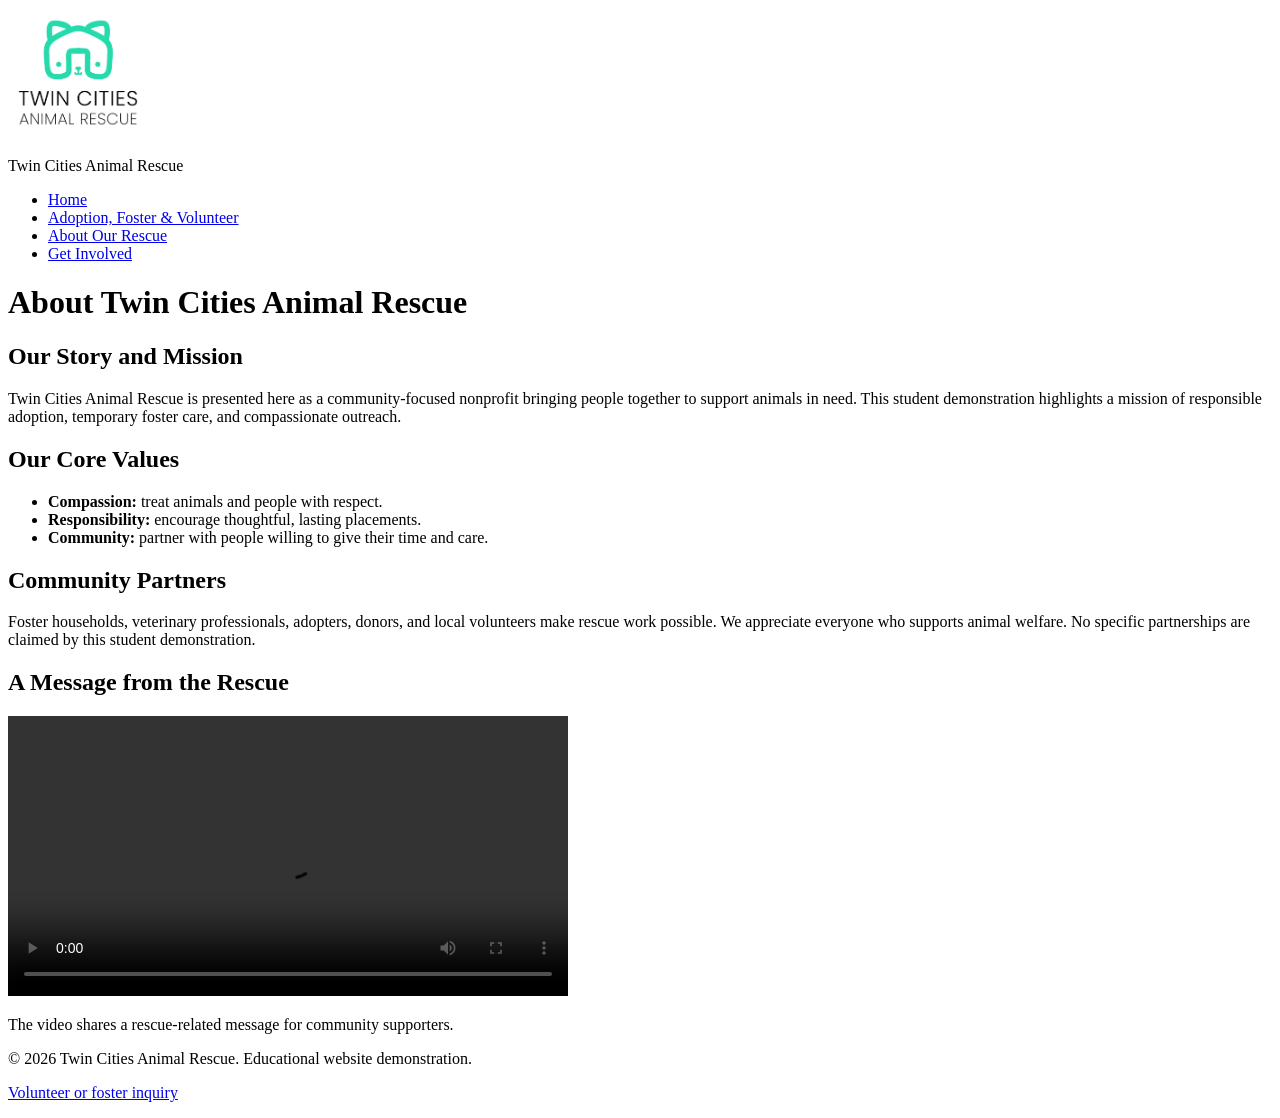
==== about.html @ 67002c98 "Complete Touchstone 2 HTML website" ====
<!DOCTYPE html>
<html lang="en">
<head>
  <meta charset="UTF-8">
  <meta name="viewport" content="width=device-width, initial-scale=1.0">
  <meta name="description" content="Twin Cities Animal Rescue connects pets with caring homes and community support.">
  <title>About | Twin Cities Animal Rescue</title>
</head>
<body>
  <header>
    <a href="index.html"><img src="media/rescue-logo_c.png" alt="Twin Cities Animal Rescue logo" width="140"></a>
    <p>Twin Cities Animal Rescue</p>
    <nav aria-label="Main navigation">
      <ul>
        <li><a href="index.html">Home</a></li>
        <li><a href="services.html">Adoption, Foster &amp; Volunteer</a></li>
        <li><a href="about.html">About Our Rescue</a></li>
        <li><a href="contact.html">Get Involved</a></li>
      </ul>
    </nav>
  </header>
  <main>
    <h1>About Twin Cities Animal Rescue</h1>
    <section aria-labelledby="story-heading">
      <h2 id="story-heading">Our Story and Mission</h2>
      <p>Twin Cities Animal Rescue is presented here as a community-focused nonprofit bringing people together to support animals in need. This student demonstration highlights a mission of responsible adoption, temporary foster care, and compassionate outreach.</p>
    </section>
    <section aria-labelledby="values-heading">
      <h2 id="values-heading">Our Core Values</h2>
      <ul>
        <li><strong>Compassion:</strong> treat animals and people with respect.</li>
        <li><strong>Responsibility:</strong> encourage thoughtful, lasting placements.</li>
        <li><strong>Community:</strong> partner with people willing to give their time and care.</li>
      </ul>
    </section>
    <section aria-labelledby="partners-heading">
      <h2 id="partners-heading">Community Partners</h2>
      <p>Foster households, veterinary professionals, adopters, donors, and local volunteers make rescue work possible. We appreciate everyone who supports animal welfare. No specific partnerships are claimed by this student demonstration.</p>
    </section>
    <section aria-labelledby="video-heading">
      <h2 id="video-heading">A Message from the Rescue</h2>
      <video controls width="560" preload="metadata">
        <source src="media/rescue-message_c.mp4" type="video/mp4">
        Your browser does not support HTML video. Please contact the rescue for information about getting involved.
      </video>
      <p>The video shares a rescue-related message for community supporters.</p>
    </section>
  </main>
  <footer>
    <p>&copy; 2026 Twin Cities Animal Rescue. Educational website demonstration.</p>
    <p><a href="contact.html">Volunteer or foster inquiry</a></p>
  </footer>
</body>
</html>
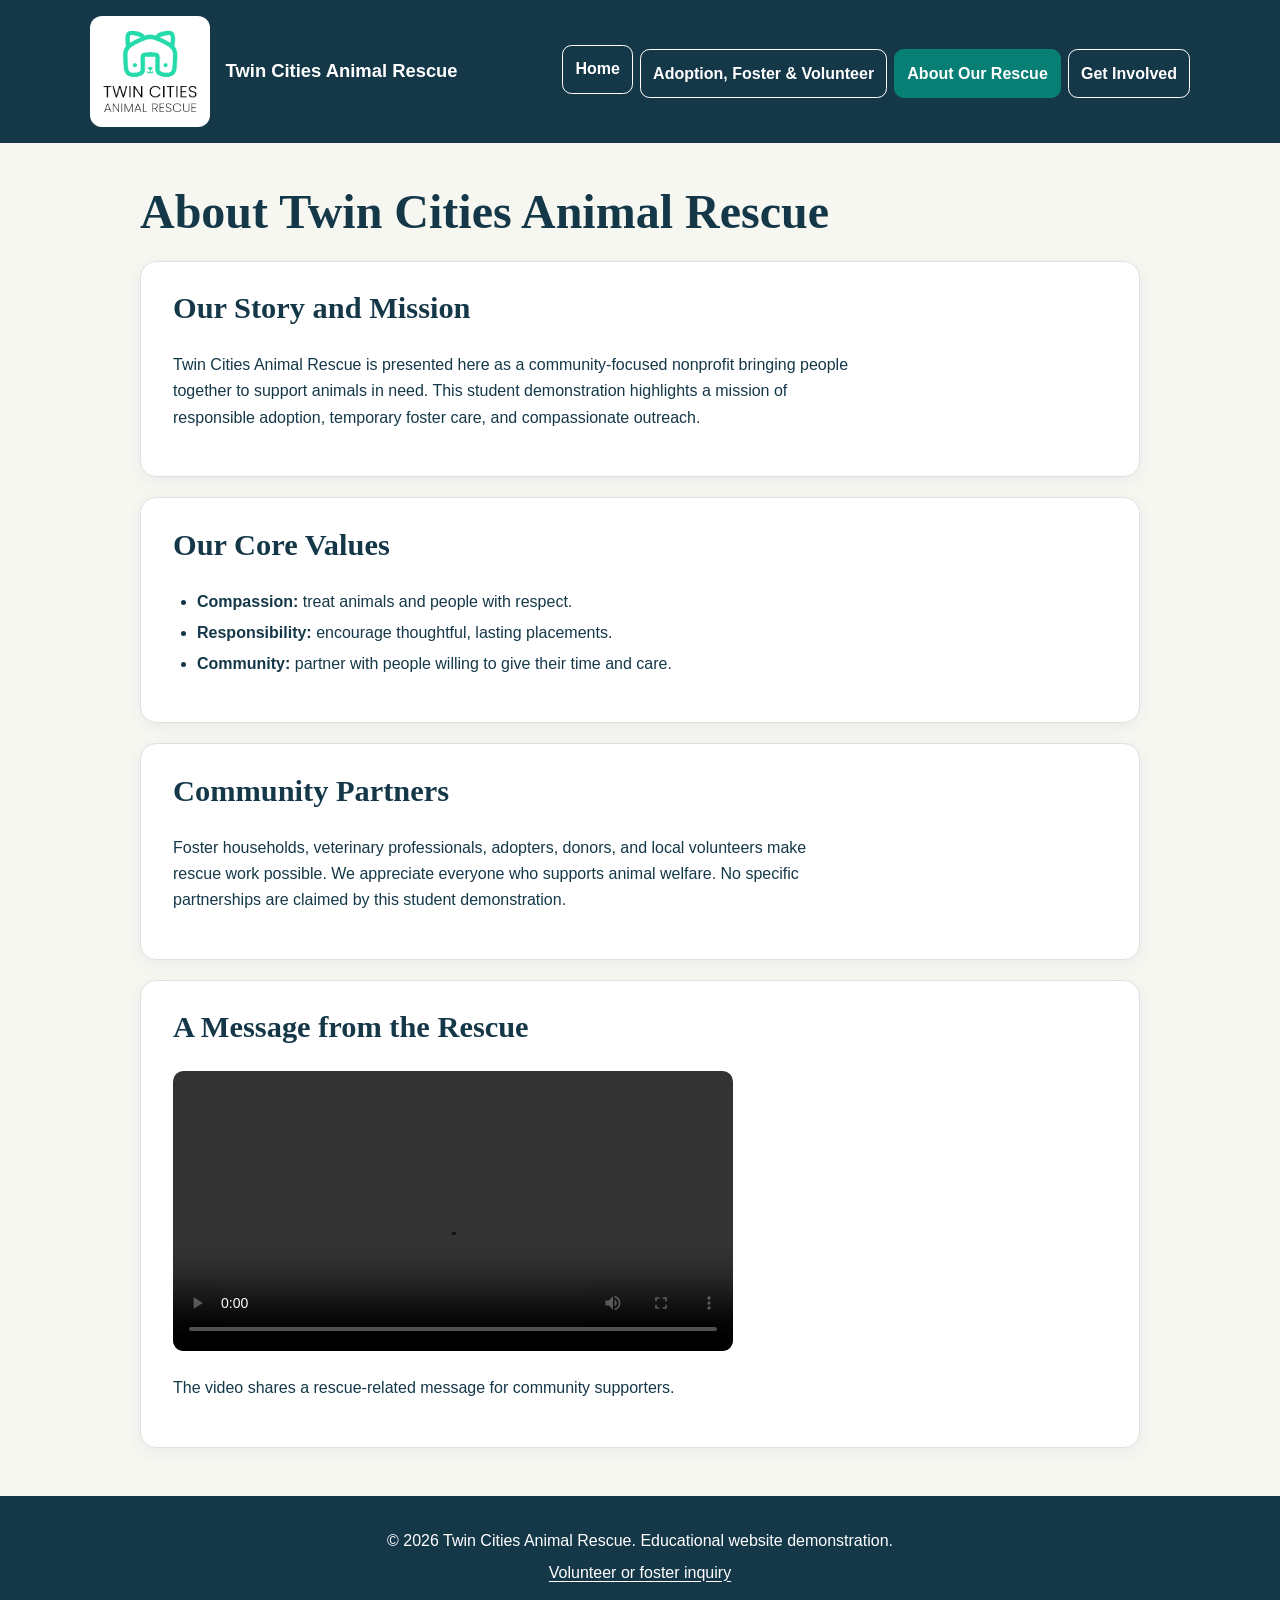
==== commit d0b1c69e: "Complete Touchstone 3 CSS and responsive design" ====
--- a/about.html
+++ b/about.html
@@ -5,6 +5,7 @@
   <meta name="viewport" content="width=device-width, initial-scale=1.0">
   <meta name="description" content="Twin Cities Animal Rescue connects pets with caring homes and community support.">
   <title>About | Twin Cities Animal Rescue</title>
+  <link rel="stylesheet" href="styles.css">
 </head>
 <body>
   <header>
@@ -14,7 +15,7 @@
       <ul>
         <li><a href="index.html">Home</a></li>
         <li><a href="services.html">Adoption, Foster &amp; Volunteer</a></li>
-        <li><a href="about.html">About Our Rescue</a></li>
+        <li><a href="about.html" aria-current="page">About Our Rescue</a></li>
         <li><a href="contact.html">Get Involved</a></li>
       </ul>
     </nav>
--- a/styles.css
+++ b/styles.css
@@ -0,0 +1,53 @@
+/* Twin Cities Animal Rescue • Touchstone 3 • mobile-first design */
+:root { --navy:#153849; --teal:#087f75; --cream:#f7f7f2; --white:#ffffff; }
+* { box-sizing:border-box; }
+html { scroll-behavior:smooth; }
+body { margin:0; background:var(--cream); color:var(--navy); font-family:Arial,Helvetica,sans-serif; line-height:1.65; font-size:1rem; }
+a { color:var(--teal); text-underline-offset:3px; }
+a:hover { text-decoration-thickness:2px; }
+a:focus-visible,button:focus-visible,input:focus-visible,select:focus-visible,textarea:focus-visible { outline:3px solid var(--teal); outline-offset:3px; }
+header { background:var(--navy); color:var(--white); display:flex; flex-direction:column; gap:.5rem; align-items:center; padding:1rem max(1rem,calc((100vw - 1100px)/2)); }
+header > a { display:block; padding:.3rem; background:var(--white); border-radius:.75rem; }
+header img { display:block; max-width:110px; height:auto; }
+header p { font-size:1.15rem; font-weight:700; margin:0; text-align:center; }
+nav { width:100%; }
+nav ul { display:flex; flex-wrap:wrap; justify-content:center; gap:.45rem; list-style:none; margin:.5rem 0 0; padding:0; }
+nav li { flex:1 1 145px; text-align:center; }
+nav a { display:block; color:var(--white); text-decoration:none; font-weight:bold; border:1px solid var(--white); border-radius:.6rem; padding:.65rem .75rem; min-height:44px; }
+nav a:hover, nav a[aria-current="page"] { background:var(--teal); border-color:var(--teal); }
+main { width:min(100% - 2rem,1000px); margin:2rem auto 3rem; }
+h1,h2,h3 { font-family:Georgia,'Times New Roman',serif; line-height:1.2; }
+h1 { font-size:clamp(2rem,4vw,3rem); margin:0 0 1rem; }
+h2 { font-size:clamp(1.35rem,2.5vw,1.9rem); margin-top:0; }
+p,li { max-width:76ch; }
+main > p:first-of-type { font-size:1.12rem; }
+main > picture { display:block; margin:1.5rem 0; }
+img,video { max-width:100%; height:auto; border-radius:.65rem; }
+main > picture img { display:block; width:100%; max-height:420px; object-fit:cover; }
+section { background:var(--white); border:1px solid #d9e4e2; border-radius:1rem; padding:1.25rem; margin:1.25rem 0; box-shadow:0 4px 16px rgba(21,56,73,.06); }
+section > img { display:block; width:min(100%,550px); margin:.75rem 0; }
+figure { margin:1rem 0; } figure img { display:block; } figcaption { font-size:.93rem; margin-top:.45rem; }
+ul,ol { padding-left:1.5rem; }
+li + li { margin-top:.3rem; }
+form { max-width:720px; }
+fieldset { border:1px solid var(--teal); border-radius:.75rem; padding:1rem; margin:1.1rem 0; min-width:0; }
+legend { font-weight:700; padding:0 .35rem; }
+label { font-weight:600; display:inline-block; margin-bottom:.3rem; }
+input,select,textarea { width:100%; max-width:100%; min-height:44px; padding:.65rem .7rem; color:var(--navy); background:var(--white); border:1px solid var(--navy); border-radius:.45rem; font:inherit; }
+textarea { min-height:110px; resize:vertical; }
+button,input[type="submit"],input[type="reset"] { background:var(--teal); color:var(--white); cursor:pointer; width:auto; padding:.7rem 1.2rem; border:2px solid var(--teal); font-weight:bold; border-radius:.5rem; min-height:44px; }
+button:hover,input[type="submit"]:hover { background:var(--navy); border-color:var(--navy); }
+footer { background:var(--navy); color:var(--white); padding:1.75rem 1rem; text-align:center; }
+footer p { margin:.3rem auto; } footer a { color:var(--white); }
+@media (min-width:760px) {
+ header { flex-direction:row; justify-content:space-between; flex-wrap:wrap; gap:1rem; }
+ header > a { flex:0 0 auto; }
+ header p { text-align:left; }
+ nav { flex:1 1 560px; width:auto; }
+ nav ul { justify-content:flex-end; margin:0; }
+ nav li { flex:0 1 auto; }
+ main { margin-top:2.5rem; }
+ section { padding:1.8rem 2rem; }
+ main > picture img { max-height:480px; }
+}
+@media (prefers-reduced-motion:reduce) { html { scroll-behavior:auto; } }
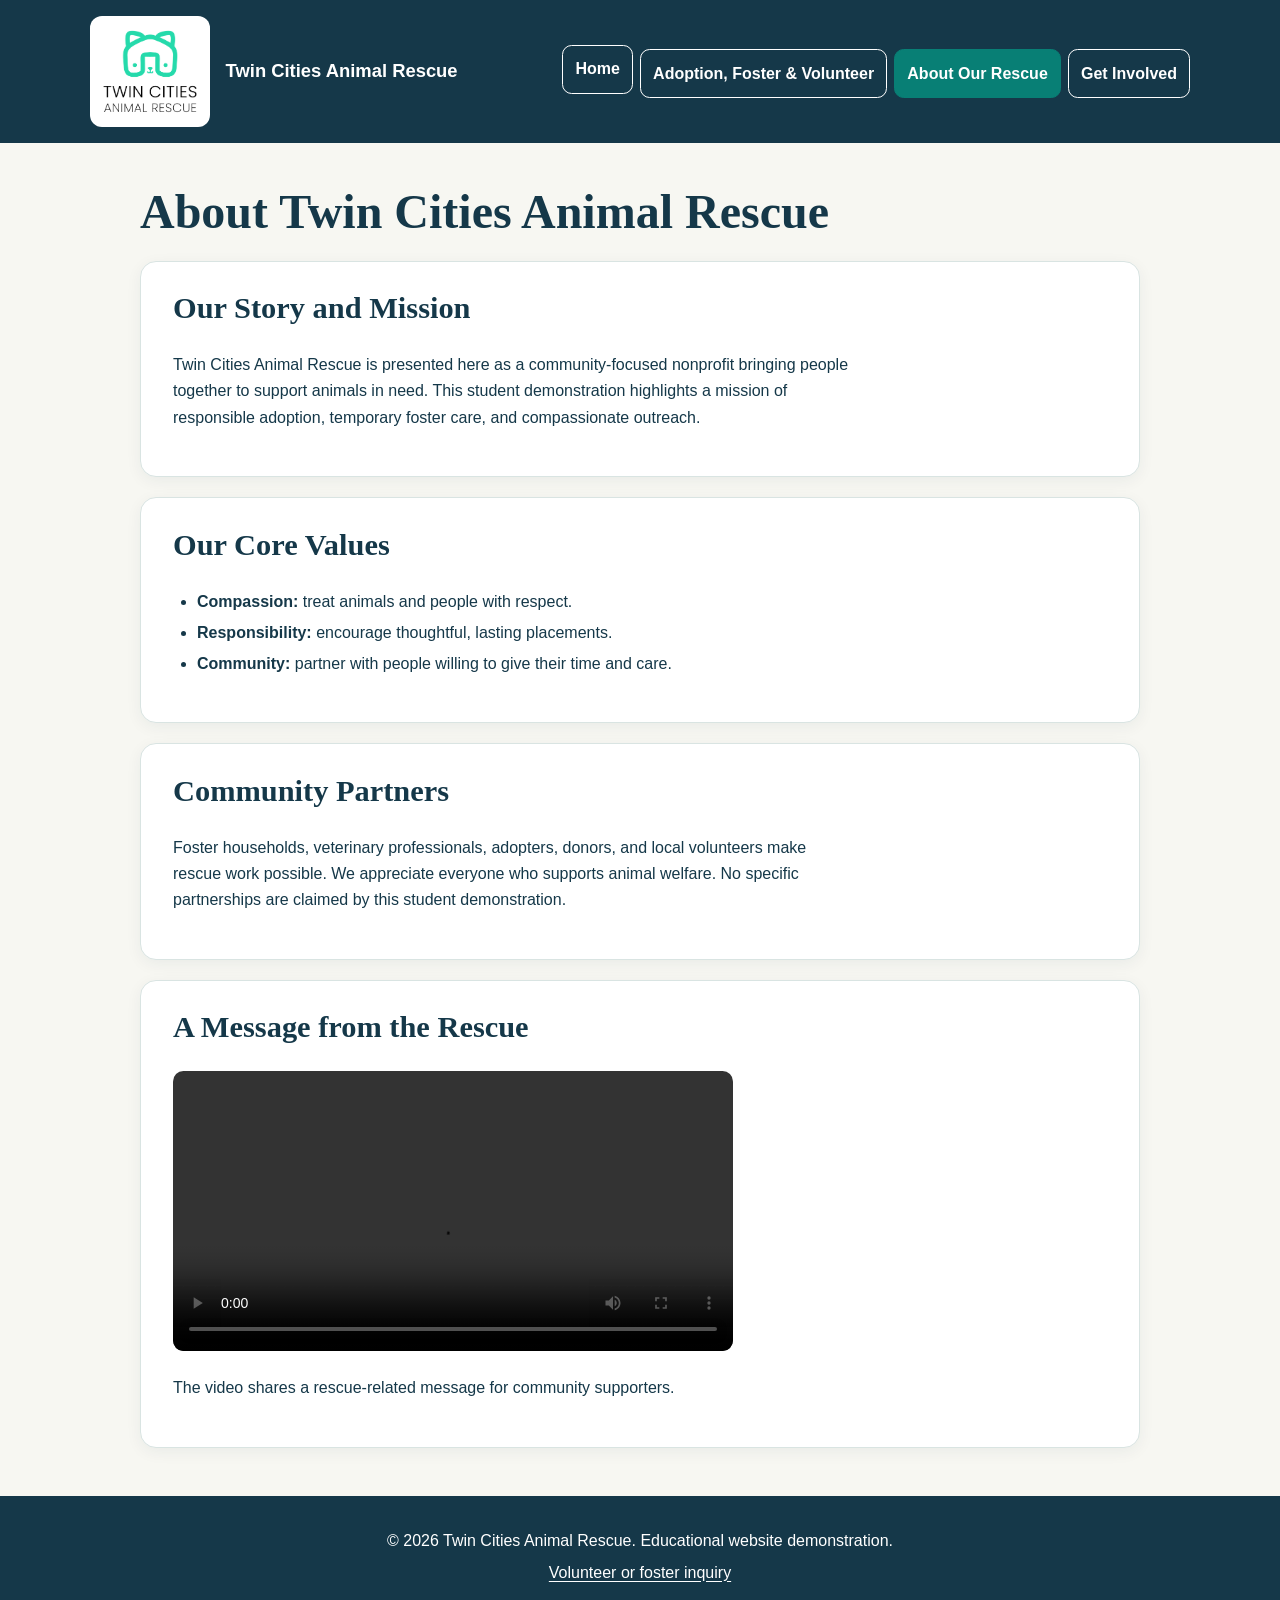
==== commit dc9fea0f: "Complete Touchstone 4 JavaScript and form validation" ====
--- a/about.html
+++ b/about.html
@@ -51,5 +51,6 @@
     <p>&copy; 2026 Twin Cities Animal Rescue. Educational website demonstration.</p>
     <p><a href="contact.html">Volunteer or foster inquiry</a></p>
   </footer>
+  <script src="script.js" defer></script>
 </body>
 </html>
--- a/styles.css
+++ b/styles.css
@@ -51,3 +51,19 @@
  main > picture img { max-height:480px; }
 }
 @media (prefers-reduced-motion:reduce) { html { scroll-behavior:auto; } }
+
+/* Touchstone 4: reusable interaction and validation styling */
+.interest-choices,.planner-actions { display:flex; flex-wrap:wrap; gap:.75rem; align-items:stretch; }
+.interest-choices button { flex:1 1 155px; text-align:center; }
+.interest-choices button[aria-pressed="true"] { background:var(--navy); border-color:var(--navy); }
+.planner-actions { margin-top:1rem; }
+.action-link { display:inline-flex; align-items:center; justify-content:center; padding:.7rem 1.1rem; border-radius:.5rem; background:var(--teal); color:var(--white); text-decoration:none; font-weight:bold; min-height:44px; }
+.action-link:hover { background:var(--navy); }
+button.secondary-button { color:var(--teal); background:var(--white); }
+button.secondary-button:hover { color:var(--white); }
+.selection-summary { font-weight:600; }
+.help-note { font-size:.9rem; }
+.field-error { display:block; min-height:1.25rem; margin-top:.25rem; color:#9c2e27; font-size:.92rem; font-weight:bold; }
+[aria-invalid="true"] { border:2px solid #9c2e27; }
+#form-status:not(:empty) { padding:.75rem; border:1px solid var(--teal); border-radius:.5rem; background:var(--cream); }
+@media (min-width:760px) { .interest-choices button { flex:1 1 28%; } }
